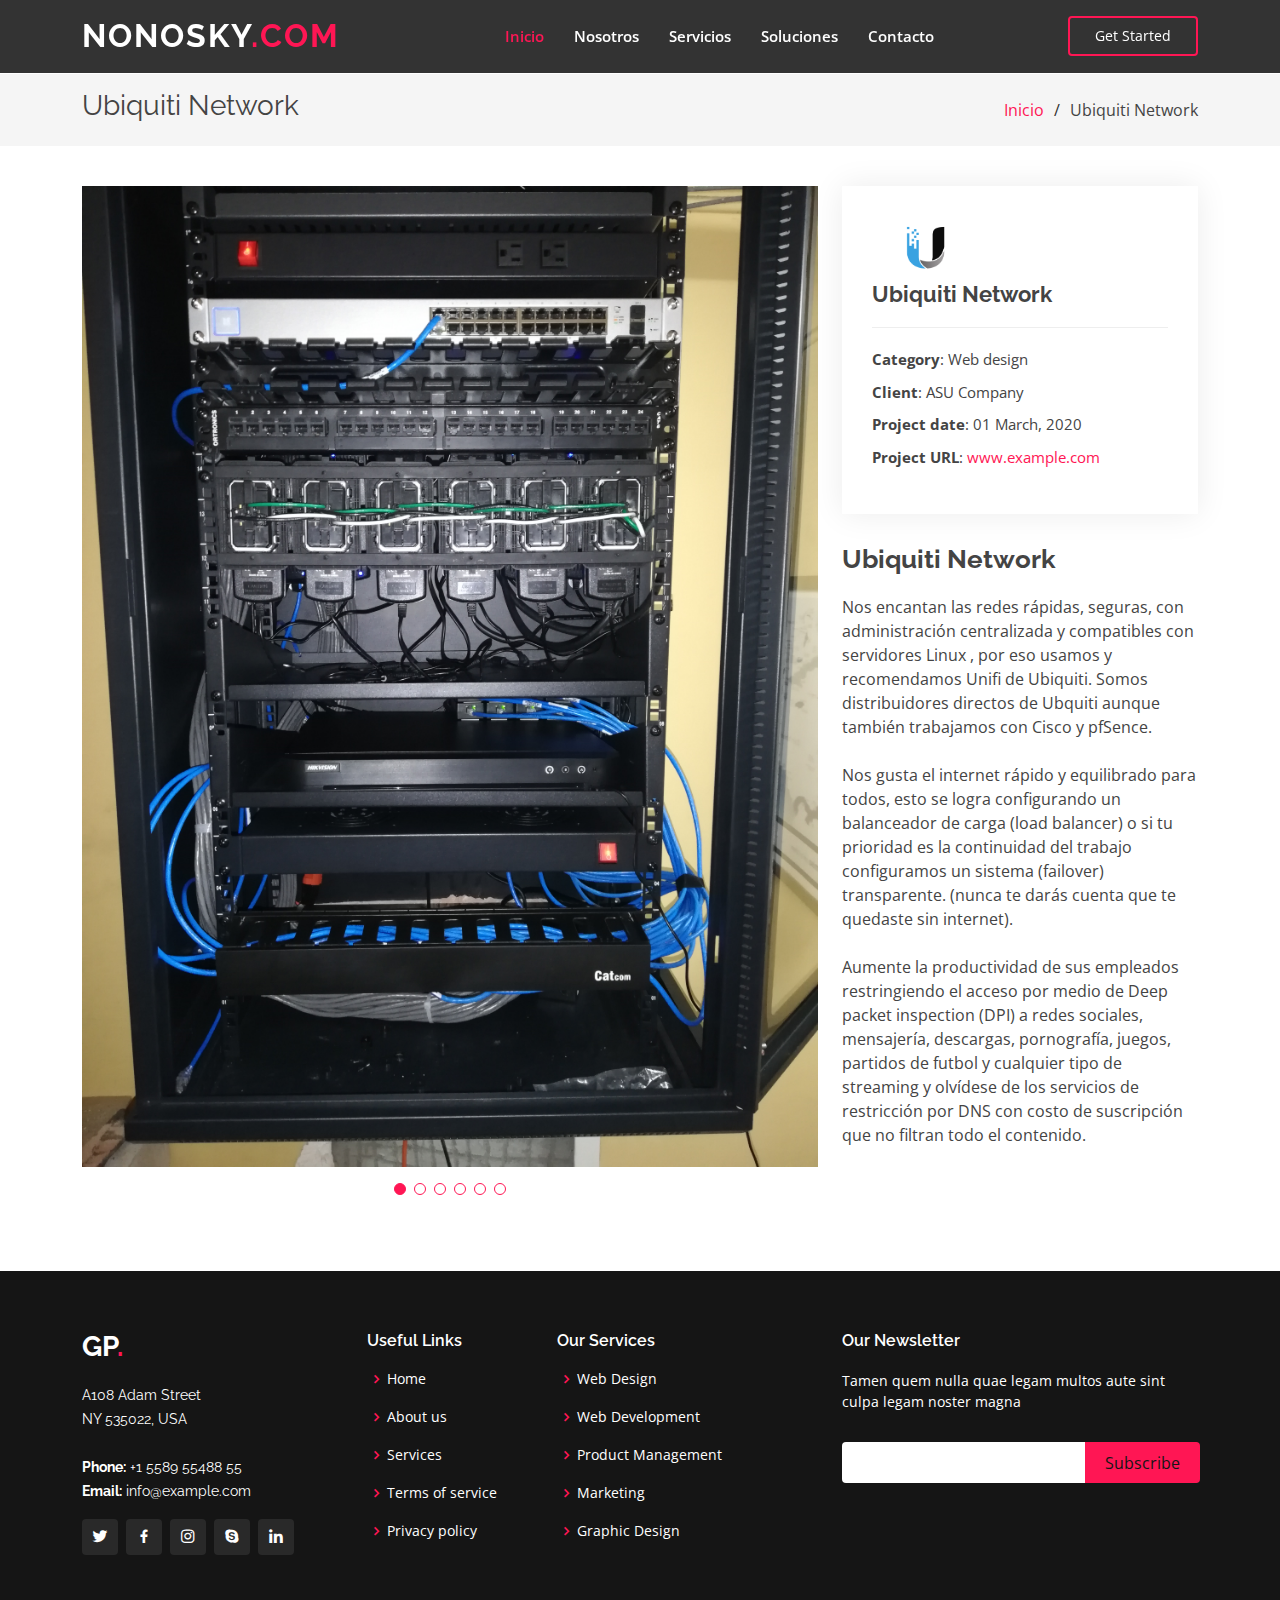
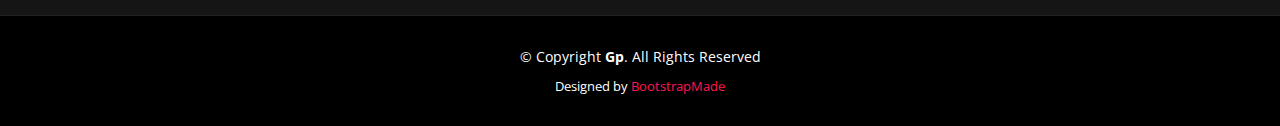
==== ubiquiti.html @ 6f7b6707 "firts commit" ====
<!DOCTYPE html>
<html lang="en">

<head>
  <meta charset="utf-8">
  <meta content="width=device-width, initial-scale=1.0" name="viewport">

  <title>Portfolio Details - Gp Bootstrap Template</title>
  <meta content="" name="description">
  <meta content="" name="keywords">

  <!-- Favicons -->
  <link href="assets/img/favicon.png" rel="icon">
  <link href="assets/img/apple-touch-icon.png" rel="apple-touch-icon">

  <!-- Google Fonts -->
  <link href="https://fonts.googleapis.com/css?family=Open+Sans:300,300i,400,400i,600,600i,700,700i|Raleway:300,300i,400,400i,500,500i,600,600i,700,700i|Poppins:300,300i,400,400i,500,500i,600,600i,700,700i" rel="stylesheet">

  <!-- Vendor CSS Files -->
  <link href="assets/vendor/aos/aos.css" rel="stylesheet">
  <link href="assets/vendor/bootstrap/css/bootstrap.min.css" rel="stylesheet">
  <link href="assets/vendor/bootstrap-icons/bootstrap-icons.css" rel="stylesheet">
  <link href="assets/vendor/boxicons/css/boxicons.min.css" rel="stylesheet">
  <link href="assets/vendor/glightbox/css/glightbox.min.css" rel="stylesheet">
  <link href="assets/vendor/remixicon/remixicon.css" rel="stylesheet">
  <link href="assets/vendor/swiper/swiper-bundle.min.css" rel="stylesheet">

  <!-- Template Main CSS File -->
  <link href="assets/css/style.css" rel="stylesheet">

  <!-- =======================================================
  * Template Name: Gp - v4.3.0
  * Template URL: https://bootstrapmade.com/gp-free-multipurpose-html-bootstrap-template/
  * Author: BootstrapMade.com
  * License: https://bootstrapmade.com/license/
  ======================================================== -->
</head>

<body>

  <!-- ======= Header ======= -->
  <header id="header" class="fixed-top header-inner-pages">
    <div class="container d-flex align-items-center justify-content-lg-between">

      <h1 class="logo me-auto me-lg-0"><a href="index.html">NONOSKY<span>.COM</span></a></h1>
      <!-- Uncomment below if you prefer to use an image logo -->
      <!-- <a href="index.html" class="logo me-auto me-lg-0"><img src="assets/img/logo.png" alt="" class="img-fluid"></a>-->

      <nav id="navbar" class="navbar order-last order-lg-0">
        <ul>
          <li><a class="nav-link scrollto active" href="#hero">Inicio</a></li>
          <li><a class="nav-link scrollto" href="#about">Nosotros</a></li>
          <li><a class="nav-link scrollto" href="#services">Servicios</a></li>
          <!-- <li><a class="nav-link scrollto " href="#portfolio">Portfolio</a></li> -->
          <li><a class="nav-link scrollto" href="#team">Soluciones</a></li>
          <!-- <li class="dropdown"><a href="#"><span>Drop Down</span> <i class="bi bi-chevron-down"></i></a>
            <ul>
              <li><a href="#">Drop Down 1</a></li>
              <li class="dropdown"><a href="#"><span>Deep Drop Down</span> <i class="bi bi-chevron-right"></i></a>
                <ul>
                  <li><a href="#">Deep Drop Down 1</a></li>
                  <li><a href="#">Deep Drop Down 2</a></li>
                  <li><a href="#">Deep Drop Down 3</a></li>
                  <li><a href="#">Deep Drop Down 4</a></li>
                  <li><a href="#">Deep Drop Down 5</a></li>
                </ul>
              </li>
              <li><a href="#">Drop Down 2</a></li>
              <li><a href="#">Drop Down 3</a></li>
              <li><a href="#">Drop Down 4</a></li>
            </ul>
          </li> -->
          <li><a class="nav-link scrollto" href="#contact">Contacto</a></li>
        </ul>
        <i class="bi bi-list mobile-nav-toggle"></i>
      </nav><!-- .navbar -->

      <a href="#about" class="get-started-btn scrollto">Get Started</a>

    </div>
  </header><!-- End Header -->

  <main id="main">

    <!-- ======= Breadcrumbs ======= -->
    <section id="breadcrumbs" class="breadcrumbs">
      <div class="container">

        <div class="d-flex justify-content-between align-items-center">
          <h2>Ubiquiti Network</h2>
          <ol>
            <li><a href="index.html">Inicio</a></li>
            <li>Ubiquiti Network</li>
          </ol>
        </div>

      </div>
    </section><!-- End Breadcrumbs -->

    <!-- ======= Portfolio Details Section ======= -->
    <section id="portfolio-details" class="portfolio-details">
      <div class="container">

        <div class="row gy-4">

          <div class="col-lg-8">
            <div class="portfolio-details-slider swiper-container">
              <div class="swiper-wrapper align-items-center">

                <div class="swiper-slide">
                  <img src="assets/img/portfolio/ubiquiti/portfolio-1.jpg" width="150px" alt="">
                </div>

                <div class="swiper-slide">
                  <img src="assets/img/portfolio/ubiquiti/portfolio-2.jpg" width="150px" alt="">
                </div>

                <div class="swiper-slide">
                  <img src="assets/img/portfolio/ubiquiti/portfolio-3.jpg" width="150px" alt="">
                </div>

                <div class="swiper-slide">
                  <img src="assets/img/portfolio/ubiquiti/portfolio-4.jpg" width="150px" alt="">
                </div>

                <div class="swiper-slide">
                  <img src="assets/img/portfolio/ubiquiti/portfolio-5.jpg" width="150px" alt="">
                </div>

                <div class="swiper-slide">
                  <img src="assets/img/portfolio/ubiquiti/portfolio-6.jpg" width="150px" alt="">
                </div>

              </div>
              <div class="swiper-pagination"></div>
            </div>
          </div>

          <div class="col-lg-4">
            <div class="portfolio-info">
              <a href="#services"><img src="assets/img/ubiquiti.png" width="110px" style="margin-bottom:0.5em;" alt="" class="img-fluid"></a>
              <h3>Ubiquiti Network</h3>
              <ul>
                <li><strong>Category</strong>: Web design</li>
                <li><strong>Client</strong>: ASU Company</li>
                <li><strong>Project date</strong>: 01 March, 2020</li>
                <li><strong>Project URL</strong>: <a href="#">www.example.com</a></li>
              </ul>
            </div>
            <div class="portfolio-description">
              <h2>Ubiquiti Network</h2>
              <p>
                Nos encantan las redes rápidas, seguras, con administración centralizada y compatibles con servidores Linux , por eso usamos y recomendamos Unifi de Ubiquiti. 
                Somos distribuidores directos de Ubquiti aunque también trabajamos con Cisco y pfSence. <br/> <br/>
                Nos gusta el internet rápido y equilibrado para todos, esto se logra 
                configurando un balanceador de carga (load balancer) o si tu prioridad es la continuidad del trabajo configuramos un sistema (failover) transparente. (nunca te darás 
                cuenta que te quedaste sin internet). <br/><br/>
                 Aumente la productividad de sus empleados restringiendo el acceso por medio de Deep packet inspection (DPI) a redes sociales, 
                mensajería, descargas, pornografía, juegos, partidos de futbol y cualquier tipo de streaming y olvídese de los servicios de restricción por DNS con costo de 
                suscripción que no filtran todo el contenido.
              </p>
            </div>
          </div>

        </div>

      </div>
    </section><!-- End Portfolio Details Section -->

  </main><!-- End #main -->

  <!-- ======= Footer ======= -->
  <footer id="footer">
    <div class="footer-top">
      <div class="container">
        <div class="row">

          <div class="col-lg-3 col-md-6">
            <div class="footer-info">
              <h3>Gp<span>.</span></h3>
              <p>
                A108 Adam Street <br>
                NY 535022, USA<br><br>
                <strong>Phone:</strong> +1 5589 55488 55<br>
                <strong>Email:</strong> info@example.com<br>
              </p>
              <div class="social-links mt-3">
                <a href="#" class="twitter"><i class="bx bxl-twitter"></i></a>
                <a href="#" class="facebook"><i class="bx bxl-facebook"></i></a>
                <a href="#" class="instagram"><i class="bx bxl-instagram"></i></a>
                <a href="#" class="google-plus"><i class="bx bxl-skype"></i></a>
                <a href="#" class="linkedin"><i class="bx bxl-linkedin"></i></a>
              </div>
            </div>
          </div>

          <div class="col-lg-2 col-md-6 footer-links">
            <h4>Useful Links</h4>
            <ul>
              <li><i class="bx bx-chevron-right"></i> <a href="#">Home</a></li>
              <li><i class="bx bx-chevron-right"></i> <a href="#">About us</a></li>
              <li><i class="bx bx-chevron-right"></i> <a href="#">Services</a></li>
              <li><i class="bx bx-chevron-right"></i> <a href="#">Terms of service</a></li>
              <li><i class="bx bx-chevron-right"></i> <a href="#">Privacy policy</a></li>
            </ul>
          </div>

          <div class="col-lg-3 col-md-6 footer-links">
            <h4>Our Services</h4>
            <ul>
              <li><i class="bx bx-chevron-right"></i> <a href="#">Web Design</a></li>
              <li><i class="bx bx-chevron-right"></i> <a href="#">Web Development</a></li>
              <li><i class="bx bx-chevron-right"></i> <a href="#">Product Management</a></li>
              <li><i class="bx bx-chevron-right"></i> <a href="#">Marketing</a></li>
              <li><i class="bx bx-chevron-right"></i> <a href="#">Graphic Design</a></li>
            </ul>
          </div>

          <div class="col-lg-4 col-md-6 footer-newsletter">
            <h4>Our Newsletter</h4>
            <p>Tamen quem nulla quae legam multos aute sint culpa legam noster magna</p>
            <form action="" method="post">
              <input type="email" name="email"><input type="submit" value="Subscribe">
            </form>

          </div>

        </div>
      </div>
    </div>

    <div class="container">
      <div class="copyright">
        &copy; Copyright <strong><span>Gp</span></strong>. All Rights Reserved
      </div>
      <div class="credits">
        <!-- All the links in the footer should remain intact. -->
        <!-- You can delete the links only if you purchased the pro version. -->
        <!-- Licensing information: https://bootstrapmade.com/license/ -->
        <!-- Purchase the pro version with working PHP/AJAX contact form: https://bootstrapmade.com/gp-free-multipurpose-html-bootstrap-template/ -->
        Designed by <a href="https://bootstrapmade.com/">BootstrapMade</a>
      </div>
    </div>
  </footer><!-- End Footer -->

  <div id="preloader"></div>
  <a href="#" class="back-to-top d-flex align-items-center justify-content-center"><i class="bi bi-arrow-up-short"></i></a>

  <!-- Vendor JS Files -->
  <script src="assets/vendor/aos/aos.js"></script>
  <script src="assets/vendor/bootstrap/js/bootstrap.bundle.min.js"></script>
  <script src="assets/vendor/glightbox/js/glightbox.min.js"></script>
  <script src="assets/vendor/isotope-layout/isotope.pkgd.min.js"></script>
  <script src="assets/vendor/php-email-form/validate.js"></script>
  <script src="assets/vendor/purecounter/purecounter.js"></script>
  <script src="assets/vendor/swiper/swiper-bundle.min.js"></script>

  <!-- Template Main JS File -->
  <script src="assets/js/main.js"></script>

</body>

</html>
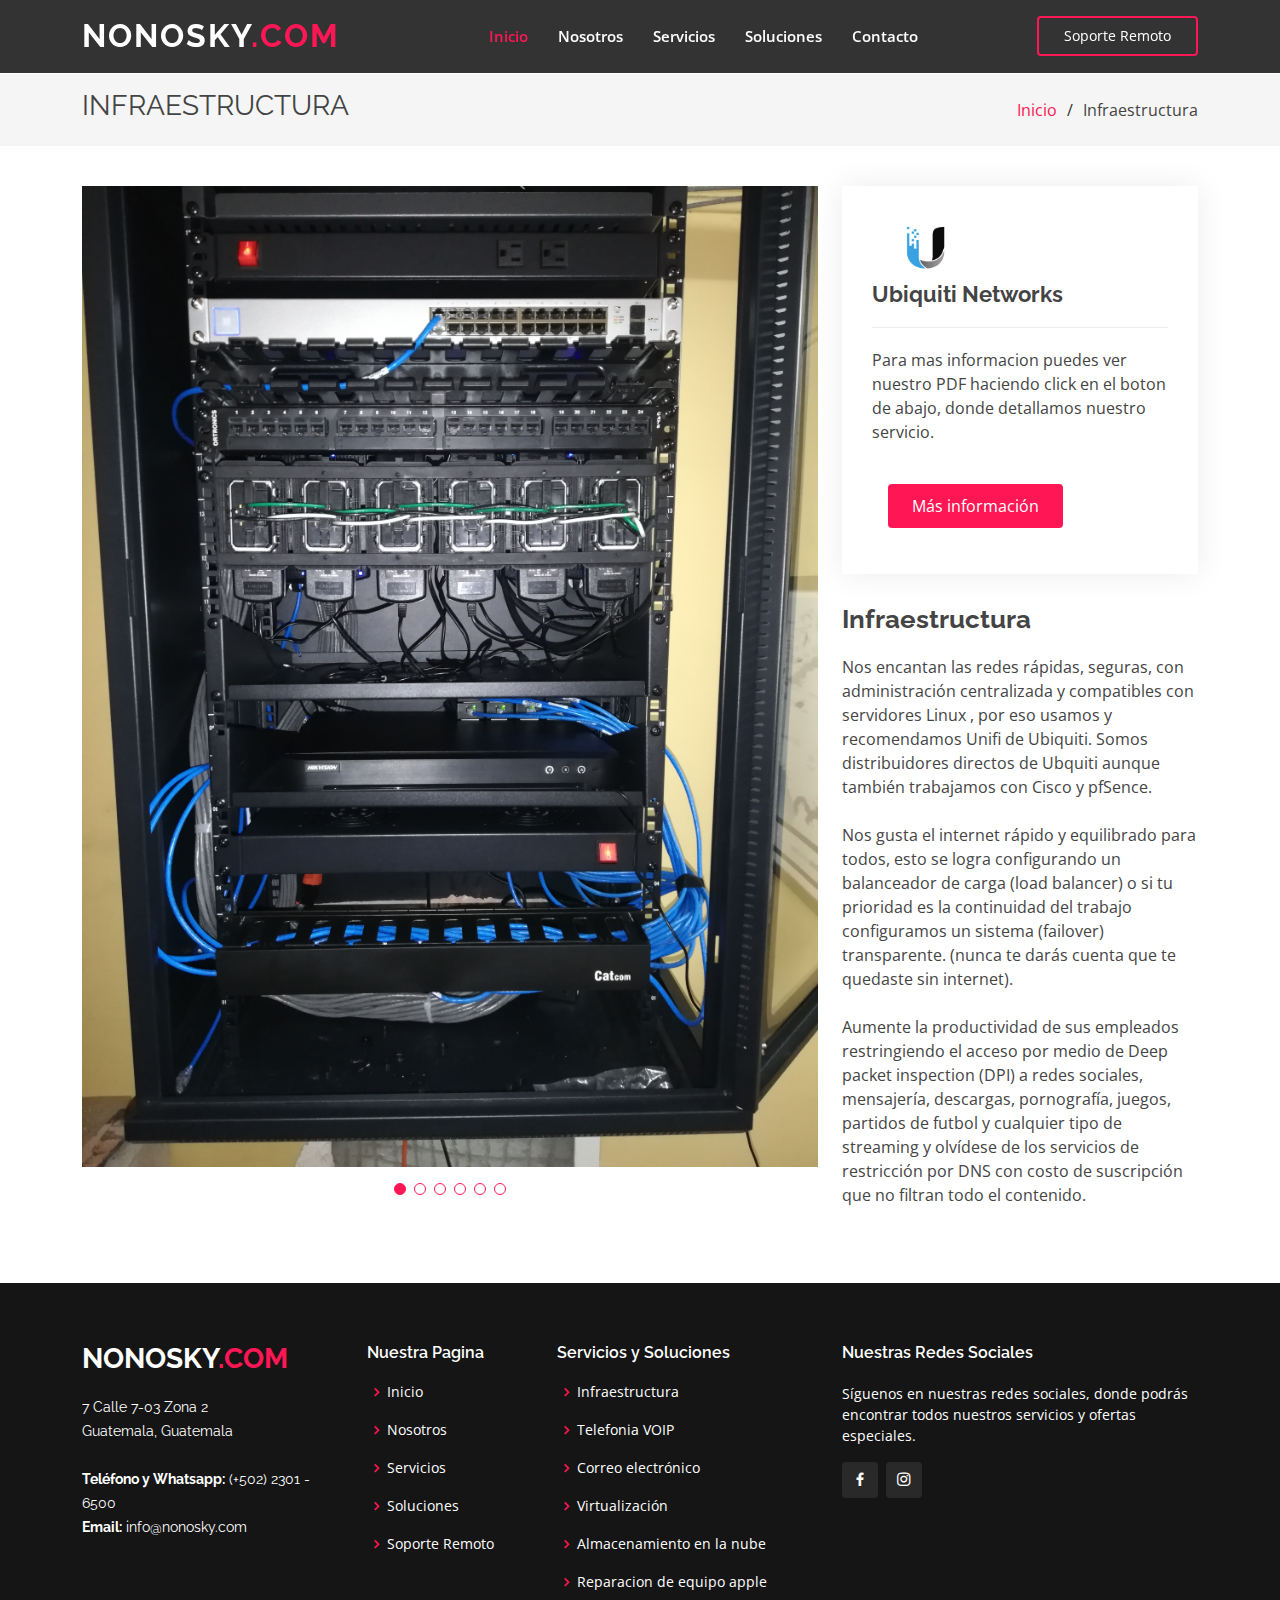
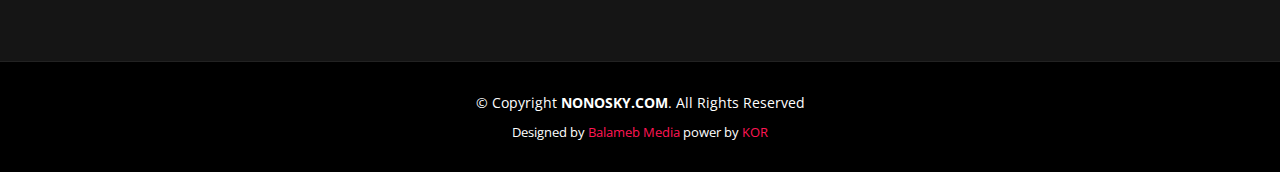
==== commit 35acf178: "actualizacion de paginas" ====
--- a/ubiquiti.html
+++ b/ubiquiti.html
@@ -5,7 +5,7 @@
   <meta charset="utf-8">
   <meta content="width=device-width, initial-scale=1.0" name="viewport">
 
-  <title>Portfolio Details - Gp Bootstrap Template</title>
+  <title>Nonosky.com</title>
   <meta content="" name="description">
   <meta content="" name="keywords">
 
@@ -48,11 +48,11 @@
 
       <nav id="navbar" class="navbar order-last order-lg-0">
         <ul>
-          <li><a class="nav-link scrollto active" href="#hero">Inicio</a></li>
-          <li><a class="nav-link scrollto" href="#about">Nosotros</a></li>
-          <li><a class="nav-link scrollto" href="#services">Servicios</a></li>
+          <li><a class="nav-link scrollto active" href="index.html">Inicio</a></li>
+          <li><a class="nav-link scrollto" href="index.html#about">Nosotros</a></li>
+          <li><a class="nav-link scrollto" href="index.html#services">Servicios</a></li>
           <!-- <li><a class="nav-link scrollto " href="#portfolio">Portfolio</a></li> -->
-          <li><a class="nav-link scrollto" href="#team">Soluciones</a></li>
+          <li><a class="nav-link scrollto" href="index.html#team">Soluciones</a></li>
           <!-- <li class="dropdown"><a href="#"><span>Drop Down</span> <i class="bi bi-chevron-down"></i></a>
             <ul>
               <li><a href="#">Drop Down 1</a></li>
@@ -70,12 +70,12 @@
               <li><a href="#">Drop Down 4</a></li>
             </ul>
           </li> -->
-          <li><a class="nav-link scrollto" href="#contact">Contacto</a></li>
+          <li><a class="nav-link scrollto" href="index.html#contact">Contacto</a></li>
         </ul>
         <i class="bi bi-list mobile-nav-toggle"></i>
       </nav><!-- .navbar -->
 
-      <a href="#about" class="get-started-btn scrollto">Get Started</a>
+      <a href="#about" class="get-started-btn scrollto">Soporte Remoto</a>
 
     </div>
   </header><!-- End Header -->
@@ -87,10 +87,10 @@
       <div class="container">
 
         <div class="d-flex justify-content-between align-items-center">
-          <h2>Ubiquiti Network</h2>
+          <h2>INFRAESTRUCTURA</h2>
           <ol>
             <li><a href="index.html">Inicio</a></li>
-            <li>Ubiquiti Network</li>
+            <li>Infraestructura</li>
           </ol>
         </div>
 
@@ -139,16 +139,22 @@
           <div class="col-lg-4">
             <div class="portfolio-info">
               <a href="#services"><img src="assets/img/ubiquiti.png" width="110px" style="margin-bottom:0.5em;" alt="" class="img-fluid"></a>
-              <h3>Ubiquiti Network</h3>
-              <ul>
+              <h3>Ubiquiti Networks</h3>
+              <!--<ul>
                 <li><strong>Category</strong>: Web design</li>
                 <li><strong>Client</strong>: ASU Company</li>
                 <li><strong>Project date</strong>: 01 March, 2020</li>
                 <li><strong>Project URL</strong>: <a href="#">www.example.com</a></li>
-              </ul>
+              </ul> -->
+              <p>Para mas informacion puedes ver nuestro PDF haciendo click en el boton de abajo, donde detallamos nuestro servicio.</p><br/>
+              <div class="pdfinfo">
+                <a href="assets/data/Infraestructura.pdf" target="_blank">
+                  <button type="submit">Más información</button>
+              </a>
+              </div>
             </div>
             <div class="portfolio-description">
-              <h2>Ubiquiti Network</h2>
+              <h2>Infraestructura</h2>
               <p>
                 Nos encantan las redes rápidas, seguras, con administración centralizada y compatibles con servidores Linux , por eso usamos y recomendamos Unifi de Ubiquiti. 
                 Somos distribuidores directos de Ubquiti aunque también trabajamos con Cisco y pfSence. <br/> <br/>
@@ -177,51 +183,52 @@
 
           <div class="col-lg-3 col-md-6">
             <div class="footer-info">
-              <h3>Gp<span>.</span></h3>
+              <h3>NONOSKY<span>.COM</span></h3>
               <p>
-                A108 Adam Street <br>
-                NY 535022, USA<br><br>
-                <strong>Phone:</strong> +1 5589 55488 55<br>
-                <strong>Email:</strong> info@example.com<br>
+                7 Calle 7-03 Zona 2 <br>
+                Guatemala, Guatemala<br><br>
+                <strong>Teléfono y Whatsapp:</strong> (+502) 2301 - 6500<br>
+                <strong>Email:</strong> info@nonosky.com<br>
               </p>
-              <div class="social-links mt-3">
-                <a href="#" class="twitter"><i class="bx bxl-twitter"></i></a>
-                <a href="#" class="facebook"><i class="bx bxl-facebook"></i></a>
-                <a href="#" class="instagram"><i class="bx bxl-instagram"></i></a>
-                <a href="#" class="google-plus"><i class="bx bxl-skype"></i></a>
-                <a href="#" class="linkedin"><i class="bx bxl-linkedin"></i></a>
-              </div>
+              
             </div>
           </div>
 
           <div class="col-lg-2 col-md-6 footer-links">
-            <h4>Useful Links</h4>
+            <h4>Nuestra Pagina</h4>
             <ul>
-              <li><i class="bx bx-chevron-right"></i> <a href="#">Home</a></li>
-              <li><i class="bx bx-chevron-right"></i> <a href="#">About us</a></li>
-              <li><i class="bx bx-chevron-right"></i> <a href="#">Services</a></li>
-              <li><i class="bx bx-chevron-right"></i> <a href="#">Terms of service</a></li>
-              <li><i class="bx bx-chevron-right"></i> <a href="#">Privacy policy</a></li>
+              <li><i class="bx bx-chevron-right"></i> <a href="#">Inicio</a></li>
+              <li><i class="bx bx-chevron-right"></i> <a href="#about">Nosotros</a></li>
+              <li><i class="bx bx-chevron-right"></i> <a href="#services">Servicios</a></li>
+              <li><i class="bx bx-chevron-right"></i> <a href="#team">Soluciones</a></li>
+              <li><i class="bx bx-chevron-right"></i> <a href="#">Soporte Remoto</a></li>
             </ul>
           </div>
 
           <div class="col-lg-3 col-md-6 footer-links">
-            <h4>Our Services</h4>
+            <h4>Servicios y Soluciones</h4>
             <ul>
-              <li><i class="bx bx-chevron-right"></i> <a href="#">Web Design</a></li>
-              <li><i class="bx bx-chevron-right"></i> <a href="#">Web Development</a></li>
-              <li><i class="bx bx-chevron-right"></i> <a href="#">Product Management</a></li>
-              <li><i class="bx bx-chevron-right"></i> <a href="#">Marketing</a></li>
-              <li><i class="bx bx-chevron-right"></i> <a href="#">Graphic Design</a></li>
+              <li><i class="bx bx-chevron-right"></i> <a href="ubiquiti.html" target="_blank">Infraestructura</a></li>
+              <li><i class="bx bx-chevron-right"></i> <a href="issabel.html" target="_blank">Telefonia VOIP</a></li>
+              <li><i class="bx bx-chevron-right"></i> <a href="zimbra.html" target="_blank">Correo electrónico</a></li>
+              <li><i class="bx bx-chevron-right"></i> <a href="virtualizacion.html" target="_blank">Virtualización</a></li>
+              <li><i class="bx bx-chevron-right"></i> <a href="nube.html" target="_blank">Almacenamiento en la nube</a></li>
+              <li><i class="bx bx-chevron-right"></i> <a href="serviciosit.html" target="_blank">Reparacion de equipo apple</a></li>
             </ul>
           </div>
 
           <div class="col-lg-4 col-md-6 footer-newsletter">
-            <h4>Our Newsletter</h4>
-            <p>Tamen quem nulla quae legam multos aute sint culpa legam noster magna</p>
-            <form action="" method="post">
+            <h4>Nuestras Redes Sociales</h4>
+            <p>Síguenos en nuestras redes sociales, donde podrás encontrar todos nuestros servicios y ofertas especiales.</p>            
+            <div class="social-links mt-3">
+              <a href="https://www.facebook.com/nonoskycom" class="facebook" target="_blank"><i class="bx bxl-facebook"></i></a>
+              <a href="https://www.instagram.com/nonoskycom/" class="instagram" target="_blank"><i class="bx bxl-instagram"></i></a>              
+              <!--<a href="#" class="linkedin"><i class="bx bxl-linkedin"></i></a>-->
+            </div>
+
+            <!--<form action="" method="post">
               <input type="email" name="email"><input type="submit" value="Subscribe">
-            </form>
+            </form> -->
 
           </div>
 
@@ -231,14 +238,14 @@
 
     <div class="container">
       <div class="copyright">
-        &copy; Copyright <strong><span>Gp</span></strong>. All Rights Reserved
+        &copy; Copyright <strong><span>NONOSKY.COM</span></strong>. All Rights Reserved
       </div>
       <div class="credits">
         <!-- All the links in the footer should remain intact. -->
         <!-- You can delete the links only if you purchased the pro version. -->
         <!-- Licensing information: https://bootstrapmade.com/license/ -->
         <!-- Purchase the pro version with working PHP/AJAX contact form: https://bootstrapmade.com/gp-free-multipurpose-html-bootstrap-template/ -->
-        Designed by <a href="https://bootstrapmade.com/">BootstrapMade</a>
+        Designed by <a href="https://balamebmedia.com/">Balameb Media</a> power by <a href="https://getkor.io/">KOR</a>
       </div>
     </div>
   </footer><!-- End Footer -->
